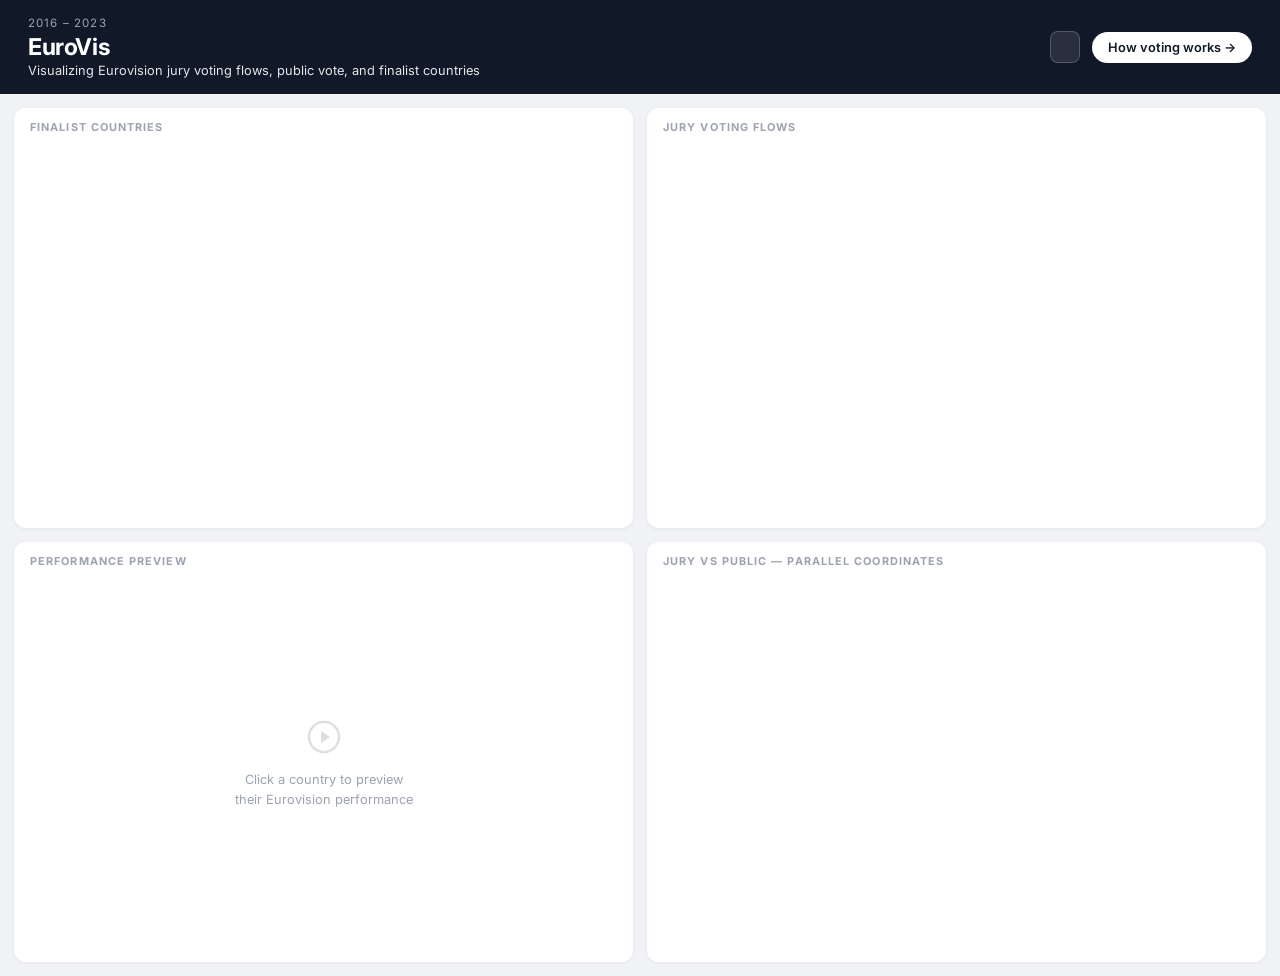
==== index_final.html @ 028e1424 "changed parallel size" ====
<!DOCTYPE html>
<html lang="en">
<head>
<meta charset="UTF-8" />
<meta name="viewport" content="width=device-width, initial-scale=1.0" />
<title>EuroVis · Eurovision Voting 2016–2023</title>
<script src="https://d3js.org/d3.v7.min.js"></script>
<link href="https://fonts.googleapis.com/css2?family=Inter:wght@300;400;500;600;700&display=swap" rel="stylesheet">
<style>
*{box-sizing:border-box;margin:0;padding:0}body{font-family:Inter,sans-serif;background:#f0f2f5;color:#111827;min-height:100vh}#header{background:#111827;color:white;padding:16px 28px;display:flex;align-items:center;justify-content:space-between;gap:20px}#header-left .eyebrow{font-size:.72rem;letter-spacing:.1em;color:#9ca3af;margin-bottom:3px}#header-left h1{font-size:1.45rem;font-weight:700;letter-spacing:-.4px}#header-left p{font-size:.8rem;color:#e5e7eb;margin-top:2px}#header-right{display:flex;align-items:center;gap:12px}.year-select{appearance:none;background:rgba(255,255,255,.1);border:1px solid rgba(255,255,255,.2);border-radius:8px;padding:7px 14px;font-family:Inter,sans-serif;font-size:.85rem;font-weight:500;color:white;cursor:pointer}.how-btn{background:white;color:#111827;border:none;border-radius:999px;padding:8px 16px;font-family:Inter,sans-serif;font-size:.8rem;font-weight:600;cursor:pointer;white-space:nowrap}.how-btn:hover{background:#f3f4f6}
#grid{display:grid;grid-template-columns:1fr 1fr;grid-template-rows:auto auto;gap:14px;padding:14px;min-height:calc(100vh - 80px)}
.panel{background:white;border-radius:12px;box-shadow:0 1px 4px rgba(0,0,0,.06);overflow:hidden;display:flex;flex-direction:column}.panel-title{font-size:.68rem;font-weight:700;letter-spacing:.1em;text-transform:uppercase;color:#9ca3af;padding:12px 16px 0}#map-panel,#chord-panel{min-height:420px}#yt-panel,#par-panel{min-height:420px}#map-svg-wrap,#par-wrap{flex:1;position:relative;overflow:hidden}#map-svg-wrap svg,#par-wrap svg{position:absolute;inset:0;width:100%;height:100%}#chord-wrap{flex:1;display:flex;align-items:center;justify-content:center;overflow:hidden;padding:4px}#chord-wrap svg{width:100%;height:100%;max-width:100%;max-height:100%}#yt-wrap{flex:1;display:flex;align-items:center;justify-content:center;padding:16px}#yt-placeholder{text-align:center;color:#9ca3af;font-size:.8rem;line-height:1.6}#yt-placeholder svg{margin-bottom:8px;opacity:.35}#yt-content{width:100%}#yt-iframe-wrap{position:relative;padding-bottom:56.25%;height:0;border-radius:8px;overflow:hidden;background:#111827}#yt-iframe-wrap iframe{position:absolute;inset:0;width:100%;height:100%;border:none}#yt-info{margin-top:10px;font-size:.8rem;color:#374151}#yt-info strong{display:block;font-size:.92rem;font-weight:700;margin-bottom:2px}#yt-info span{color:#6b7280}.tooltip{position:absolute;visibility:hidden;background:white;color:black;padding:8px 10px;border:1px solid #999;border-radius:6px;font:12px sans-serif;pointer-events:none;line-height:1.4;box-shadow:0 4px 16px rgba(0,0,0,.12);z-index:1000}#overlay{position:fixed;inset:0;background:rgba(17,24,39,.92);display:none;align-items:center;justify-content:center;z-index:999;padding:24px}#overlay.show{display:flex}#overlay-box{background:white;border-radius:16px;padding:36px;width:90%;max-width:900px;max-height:85vh;overflow-y:auto;line-height:1.65;box-shadow:0 20px 60px rgba(0,0,0,.3)}#overlay-box .eyebrow{font-size:.72rem;letter-spacing:.1em;color:#6b7280;margin-bottom:6px}#overlay-box h2{font-size:1.8rem;font-weight:700;margin-bottom:16px}#overlay-box h3{font-size:1rem;margin:18px 0 8px}#overlay-box p{font-size:.9rem;color:#374151;margin-bottom:10px}#overlay-box ul,#overlay-box ol{padding-left:20px;font-size:.88rem;color:#374151;margin-bottom:16px}.enter-btn{background:#111827;color:white;border:none;border-radius:999px;padding:11px 22px;font-family:Inter,sans-serif;font-size:.85rem;font-weight:600;cursor:pointer}@media(max-width:900px){#grid{grid-template-columns:1fr}#header{flex-direction:column;align-items:flex-start}}
</style>
</head>
<body>
<div id="header"><div id="header-left"><div class="eyebrow">2016 – 2023</div><h1>EuroVis</h1><p>Visualizing Eurovision jury voting flows, public vote, and finalist countries</p></div><div id="header-right"><select class="year-select" id="year-sel"></select><button class="how-btn" id="how-btn">How voting works →</button></div></div>
<div id="grid">
  <div class="panel" id="map-panel"><div class="panel-title">Finalist Countries</div><div id="map-svg-wrap"><svg id="map-svg"></svg></div></div>
  <div class="panel" id="chord-panel"><div class="panel-title">Jury Voting Flows</div><div id="chord-wrap"></div></div>
  <div class="panel" id="yt-panel"><div class="panel-title">Performance Preview</div><div id="yt-wrap"><div id="yt-placeholder"><svg width="36" height="36" viewBox="0 0 24 24" fill="none" stroke="currentColor" stroke-width="1.5"><circle cx="12" cy="12" r="10"/><polygon points="10 8 16 12 10 16 10 8" fill="currentColor" stroke="none"/></svg><p>Click a country to preview<br>their Eurovision performance</p></div><div id="yt-content" style="display:none"></div></div></div>
  <div class="panel" id="par-panel"><div class="panel-title">Jury vs Public — Parallel Coordinates</div><div id="par-wrap"><svg id="par-svg"></svg></div></div>
</div>
<div id="overlay"><div id="overlay-box"><div class="eyebrow">2016 – 2023</div><h2>How Eurovision Voting Works</h2><p>The Eurovision Song Contest is an annual international music competition. In the grand final, each country presents one act, and the winner is decided through votes from national juries and the public.</p><h3>How Voting Works in the Eurovision Final</h3><p><em>Note: In 2020, the contest was not held due to COVID-19.</em></p><ol><li><strong>Professional Jury Votes</strong><br>Each country has a jury of music industry professionals. Their top 10 songs receive 1–12 points.</li><li><strong>Public Televote</strong><br>Viewers vote by phone, app, or SMS. Their top 10 songs also receive 1–12 points.</li></ol><p>The final score combines jury and public points, making it possible to compare expert and audience preferences.</p><button class="enter-btn" id="enter-btn">Enter Visualization →</button></div></div>
<script>
const YEARS = d3.range(2016, 2024);
const regionsOrder = ["Northern Europe", "Western Europe", "Southern Europe", "Central Europe", "Eastern Europe", "Southeastern Europe", "Other"];
const regionColors = ["#aec7e8", "#ffbb78", "#ff9896", "#9edae5", "#98df8a", "#f7e6a1", "#c5b0d5"];
const europeNames = new Set(["Albania","Armenia","Andorra","Austria","Azerbaijan","Belarus","Belgium","Bosnia and Herzegovina","Bulgaria","Croatia","Czech Republic","Czechia","Denmark","Estonia","Finland","France","Germany","Georgia","Greece","Hungary","Iceland","Ireland","Israel","Italy","Latvia","Lithuania","Luxembourg","Malta","Moldova","Monaco","Montenegro","Morocco","Netherlands","North Macedonia","Norway","Poland","Portugal","Romania","Russia","San Marino","Serbia","Slovakia","Slovenia","Spain","Sweden","Switzerland","Turkey","Ukraine","United Kingdom","Vatican","Vatican City","Kosovo"]);
let selectedYear = 2016;
let selectedCountry = null;
let appData = null;

Promise.all([
  d3.json("countries@16.geo.json"),
  d3.csv("contestants.csv", d3.autoType),
  d3.csv("eurovision_artists_songs_2016_2023.csv", d3.autoType),
  d3.csv("eurovision_flow_with_regions_2016_2023.csv", d3.autoType),
  d3.csv("eurovision_scores_wide_2016_2023.csv", d3.autoType)
]).then(([worldData, contestants, artistsSongs, flowData, scoresWide]) => {
  appData = { worldData, contestants, artistsSongs, flowData, scoresWide };
  setupControls();

  requestAnimationFrame(() => {
    updateAll(true);
  });
});

function setupControls(){
  const yearSel = d3.select("#year-sel");
  yearSel.selectAll("option").data(YEARS).join("option").attr("value", d=>d).text(d=>d);
  yearSel.property("value", selectedYear);
  yearSel.on("change", function(){ selectedYear = +this.value; selectedCountry = null; updateAll(true); });
  d3.select("#how-btn").on("click", () => d3.select("#overlay").classed("show", true));
  d3.select("#enter-btn").on("click", () => d3.select("#overlay").classed("show", false));
  d3.select("#overlay").on("click", (event) => { if(event.target.id === "overlay") d3.select("#overlay").classed("show", false); });
}

const ro = new ResizeObserver(() => {
  if (appData) updateAll(false);
});

ro.observe(document.getElementById("map-svg-wrap"));

function updateAll(reset=false){
  renderMap(appData.worldData, appData.contestants, appData.artistsSongs, reset);
  renderChord(appData.flowData);
  renderParallel(appData.scoresWide, appData.contestants);
}

function countryKey(name){
  const map = new Map([["Czech Republic","Czechia"],["Bosnia and Herzegovina","Bosnia & Herzegovina"],["North Macedonia","Macedonia"]]);
  return map.get(name) || name;
}
function youtubeEmbed(url){
  if(!url) return null;
  const s = String(url);
  const m = s.match(/(?:v=|youtu\.be\/|embed\/)([A-Za-z0-9_-]{11})/);
  return m ? `https://www.youtube.com/embed/${m[1]}` : null;
}
function showYoutube(entry, artistSong){
  const wrap = d3.select("#yt-wrap");
  const content = d3.select("#yt-content");
  const embed = youtubeEmbed(entry?.youtube_url);
  d3.select("#yt-placeholder").style("display", embed ? "none" : "block");
  content.style("display", embed ? "block" : "none");
  if(!embed) return;
  content.html(`<div id="yt-iframe-wrap"><iframe src="${embed}" allowfullscreen></iframe></div><div id="yt-info"><strong>${entry.country}</strong><span>${artistSong?.artist || "N/A"} — ${artistSong?.song || "N/A"}</span><br><span>Final place: ${entry.place_final}</span></div>`);
}

function renderMap(worldData, contestants, artistsSongs, resetSelection){
  if(resetSelection) selectedCountry = null;
  const wrap = document.getElementById("map-svg-wrap");
  const width = wrap.clientWidth;
  const height = wrap.clientHeight;

  if (!width || !height) return;
  d3.select("#map-svg").selectAll("*").remove();
  d3.select("body").selectAll(".tooltip").remove();
  const svg = d3.select("#map-svg").attr("viewBox", [0,0,width,height]);
  const tooltip = d3.create("div").attr("class","tooltip");
  document.body.appendChild(tooltip.node());

  const getName = d => d.properties.name || d.properties.ADMIN || d.properties.admin || d.properties.NAME || "";
  const features = worldData.features;
  const mapFeatures = features.filter(d => europeNames.has(getName(d)));
  const mapData = { type:"FeatureCollection", features: mapFeatures };
  const australiaData = { type:"FeatureCollection", features: features.filter(d => getName(d) === "Australia") };
  const maltaFeature = mapFeatures.find(d => getName(d) === "Malta");
  const maltaData = maltaFeature ? { type:"FeatureCollection", features:[maltaFeature] } : null;

  const finalistsRaw = contestants.filter(d => +d.year >= 2016 && +d.year <= 2023 && d.place_final != null && d.place_final !== "" && !isNaN(+d.place_final));
  const finalists = Array.from(d3.rollup(finalistsRaw, v=>v[0], d=>+d.year, d=>d.to_country), ([year, countryMap]) => Array.from(countryMap, ([country,row]) => ({year, country, country_id: row.to_country_id, youtube_url: row.youtube_url, place_final:+row.place_final}))).flat();
  const finalistsByYear = d3.rollup(finalists, v => new Map(v.map(d => [d.country, d])), d => d.year);
  const artistSongByYearCountry = d3.rollup(artistsSongs, v=>v[0], d=>+d.year, d=>d.country);
  const yearMap = finalistsByYear.get(selectedYear) || new Map();
  const projection = d3.geoMercator().fitExtent([[20,20],[width-20,height-20]], mapData);
  const path = d3.geoPath(projection);

  const mapGroup = svg.append("g");
  const australiaInsetGroup = svg.append("g").attr("transform", `translate(${width*0.27}, ${height*0.09})`);
  const maltaInsetGroup = svg.append("g").attr("transform", `translate(${width*0.50}, ${height*0.88})`);
  const ausW=135, ausH=90, malW=55, malH=35;
  const australiaProjection = d3.geoMercator().fitExtent([[9,9],[ausW-9,ausH-9]], australiaData);
  const australiaPath = d3.geoPath(australiaProjection);
  const maltaProjection = d3.geoMercator();
  let maltaPath = null;
  if(maltaData){ maltaProjection.fitExtent([[5,5],[malW-5,malH-5]], maltaData); maltaPath = d3.geoPath(maltaProjection); }

  function getEntry(feature){ return yearMap.get(countryKey(getName(feature))); }
  function getArtistSong(country){ return (artistSongByYearCountry.get(selectedYear) || new Map()).get(country); }
  function countryFill(entry, name){ if(!entry) return "#d9d9d9"; if(name === selectedCountry && entry.place_final === 1) return "#8c6d1f"; if(name === selectedCountry) return "#1f4e79"; if(entry.place_final === 1) return "#d4af37"; return "#9ecae1"; }

  function apply(selection, inset=false){
    selection.attr("fill", d => countryFill(getEntry(d), getName(d))).attr("stroke", d => getName(d) === selectedCountry ? "#08306b" : "#fff").attr("stroke-width", d => getName(d) === selectedCountry ? 2.5 : .8).style("cursor", d => getEntry(d) ? "pointer" : "default")
      .on("mouseover", function(event,d){ const entry=getEntry(d); if(!entry) return; const as=getArtistSong(entry.country); d3.select(this).attr("stroke","#222").attr("stroke-width",2); tooltip.style("visibility","visible").html(`<strong>${entry.country}</strong><br>Singer: ${as?.artist || "N/A"}<br>Song: ${as?.song || "N/A"}<br>Final place: ${entry.place_final}`); })
      .on("mousemove", event => tooltip.style("top", `${event.pageY+12}px`).style("left", `${event.pageX+12}px`))
      .on("mouseout", function(event,d){ const entry=getEntry(d), name=getName(d); d3.select(this).attr("fill", countryFill(entry,name)).attr("stroke", name===selectedCountry?"#08306b":"#fff").attr("stroke-width", name===selectedCountry?2.5:.8); tooltip.style("visibility","hidden"); })
      .on("click", function(event,d){ const entry=getEntry(d); if(!entry) return; const clicked=getName(d); selectedCountry = selectedCountry === clicked ? null : clicked; showYoutube(entry, getArtistSong(entry.country)); renderMap(worldData, contestants, artistsSongs, false); });
  }

  const mapCountries = mapGroup.selectAll("path.country").data(mapData.features).join("path").attr("class","country").attr("d",path);
  apply(mapCountries);
  if(maltaFeature){ const c = path.centroid(maltaFeature); svg.append("line").attr("x1",c[0]).attr("y1",c[1]).attr("x2",width*.50+27.5).attr("y2",height*.88).attr("stroke","#555").attr("stroke-width",1.4).attr("stroke-dasharray","4,3"); svg.append("circle").attr("cx",c[0]).attr("cy",c[1]).attr("r",4).attr("fill","white").attr("stroke","#555").attr("stroke-width",1.2); }
  australiaInsetGroup.append("rect").attr("width",ausW).attr("height",ausH).attr("fill","none").attr("stroke","#8f8f8f").attr("stroke-width",1.2);
  const ausCountries = australiaInsetGroup.selectAll("path.country").data(australiaData.features).join("path").attr("class","country").attr("d",australiaPath).attr("stroke","#8f8f8f");
  apply(ausCountries);
  if(maltaData){ maltaInsetGroup.append("rect").attr("width",malW).attr("height",malH).attr("fill","none").attr("stroke","#777").attr("stroke-width",1.2).attr("stroke-dasharray","4,3"); const maltaCountries = maltaInsetGroup.selectAll("path.country").data(maltaData.features).join("path").attr("class","country").attr("d",maltaPath); apply(maltaCountries); }
}

function renderChord(data){
  const wrap = document.getElementById("chord-wrap");
  d3.select(wrap).selectAll("*").remove();
  const filteredData = data.filter(d => +d.year === selectedYear && +d.points > 0);
  const countryRegion = new Map();
  for(const d of data){ if(d.to_country && d.to_region) countryRegion.set(d.to_country, d.to_region); }
  const countries = Array.from(new Set(filteredData.flatMap(d => [d.from_country, d.to_country]))).sort((a,b)=>{
    const ra = countryRegion.get(a) ?? "Other", rb = countryRegion.get(b) ?? "Other";
    return (regionsOrder.indexOf(ra) - regionsOrder.indexOf(rb)) || d3.ascending(a,b);
  });
  const index = new Map(countries.map((d,i)=>[d,i]));
  const matrix = Array.from({length:countries.length}, () => Array(countries.length).fill(0));
  for(const d of filteredData){ const i=index.get(d.from_country), j=index.get(d.to_country); if(i!==undefined && j!==undefined) matrix[i][j] += +d.points; }
  const width=720, height=720, outerRadius=Math.min(width,height)*.5-88, innerRadius=outerRadius-18;
  const svg = d3.create("svg").attr("viewBox",[-width/2,-height/2,width,height]).attr("width",width).attr("height",height).style("font","9px sans-serif");
  const color = d3.scaleOrdinal().domain(regionsOrder).range(regionColors);
  const chord = d3.chord().padAngle(.035).sortSubgroups(d3.descending).sortChords(d3.descending)(matrix);
  const arc = d3.arc().innerRadius(innerRadius).outerRadius(outerRadius);
  const ribbon = d3.ribbon().radius(innerRadius);
  const nodeRegion = name => countryRegion.get(name) ?? "Other";
  svg.append("text").attr("x",0).attr("y",-height/2+24).attr("text-anchor","middle").style("font-size","16px").style("font-weight","bold").text(`Eurovision Jury Voting Flows — ${selectedYear}`);
  svg.append("g").attr("fill-opacity",.5).selectAll("path").data(chord).join("path").attr("d",ribbon).attr("fill",d=>color(nodeRegion(countries[d.source.index]))).attr("stroke",d=>d3.rgb(color(nodeRegion(countries[d.source.index]))).darker()).append("title").text(d=>`${countries[d.source.index]} → ${countries[d.target.index]}\nPoints: ${d.source.value}\n\n${countries[d.target.index]} → ${countries[d.source.index]}\nPoints: ${d.target.value}`);
  const group = svg.append("g").selectAll("g").data(chord.groups).join("g");
  group.append("path").attr("fill",d=>color(nodeRegion(countries[d.index]))).attr("stroke",d=>d3.rgb(color(nodeRegion(countries[d.index]))).darker()).attr("d",arc).append("title").text(d=>`${countries[d.index]}\nRegion: ${nodeRegion(countries[d.index])}\nTotal points: ${d.value}`);
  group.append("text").each(d=>d.angle=(d.startAngle+d.endAngle)/2).attr("dy",".35em").attr("transform",d=>`rotate(${d.angle*180/Math.PI-90}) translate(${outerRadius+6}) ${d.angle>Math.PI?"rotate(180)":""}`).attr("text-anchor",d=>d.angle>Math.PI?"end":"start").text(d=>countries[d.index]);
  const legend = svg.append("g").attr("transform",`translate(${-width/2+22},${-height/2+50})`);
  legend.selectAll("rect").data(regionsOrder).join("rect").attr("x",0).attr("y",(d,i)=>i*18).attr("width",12).attr("height",12).attr("fill",d=>color(d));
  legend.selectAll("text").data(regionsOrder).join("text").attr("x",18).attr("y",(d,i)=>i*18+10).style("font-size","11px").text(d=>d);
  wrap.appendChild(svg.node());
}

function renderParallel(scoresWide, contestants){
  const wrap = document.getElementById("par-wrap");
  d3.select("#par-svg").selectAll("*").remove();
  const width = wrap.clientWidth;
  const height = wrap.clientHeight;

  if (!width || !height) return;
  const MAX_PTS = 460, CAT_COL = { jury:"#2563eb", tele:"#059669", agree:"#d97706" };
  const placeByYearCountry = d3.rollup(contestants.filter(d => d.place_final != null && !isNaN(+d.place_final)), v=>+v[0].place_final, d=>+d.year, d=>d.to_country);
  const rows = scoresWide.filter(d => +d.year === selectedYear).map(d => ({...d, place: (placeByYearCountry.get(+d.year)||new Map()).get(d.country)}));
  if(!rows.length) return;
  function cat(d){ const diff=Math.abs(d.bias), mx=Math.max(d.jury,d.tele,1); if(diff<=.12*mx) return "agree"; return d.bias>0?"jury":"tele"; }
  const colFn=d=>CAT_COL[cat(d)], M={top:45,right:70,bottom:24,left:70};
  const iW=width-M.left-M.right, iH=height-M.top-M.bottom, xJ=M.left, xM=M.left+iW/2, xT=M.left+iW;
  const yScale=d3.scaleLinear().domain([0,MAX_PTS]).range([M.top+iH,M.top]);
  const curve=d3.line().curve(d3.curveBasis);
  const sorted=[...rows].sort((a,b)=>(a.place||99)-(b.place||99));
  const midY=new Map(sorted.map((d,i)=>[d.country, M.top + (rows.length===1 ? iH/2 : i*iH/(rows.length-1))]));
  const svg=d3.select("#par-svg").attr("viewBox",[0,0,width,height]).attr("font-family","sans-serif").style("background","#edf1f7").style("border-radius","8px");
  for(const v of [0,50,100,150,200,250,300,350,400,450]){ const y=yScale(v); svg.append("line").attr("x1",xJ).attr("x2",xT).attr("y1",y).attr("y2",y).attr("stroke","#e4e9f2"); svg.append("text").attr("x",xJ-8).attr("y",y+3.5).attr("text-anchor","end").attr("fill","#9ca3af").attr("font-size",8).text(v); svg.append("text").attr("x",xT+8).attr("y",y+3.5).attr("fill","#9ca3af").attr("font-size",8).text(v); }
  for(const x of [xJ,xT]) svg.append("line").attr("x1",x).attr("x2",x).attr("y1",M.top).attr("y2",M.top+iH).attr("stroke","#c8d4e4").attr("stroke-width",1.5);
  for(const [x,label,fill,italic] of [[xJ,"JURY POINTS","#2563eb",false],[xM,"COUNTRIES","#6b7280",true],[xT,"PUBLIC POINTS","#059669",false]]) svg.append("text").attr("x",x).attr("y",M.top-22).attr("text-anchor","middle").attr("fill",fill).attr("font-size",10).attr("font-weight",700).attr("letter-spacing",".09em").attr("font-style",italic?"italic":"normal").text(label);
  const g=svg.append("g"), refs=new Map();
  function applySelection(sel){ for(const [country,r] of refs){ const isSelected=sel===country, isFaded=sel!==null&&!isSelected; r.pathL.attr("stroke-width",isSelected?3:r.sw).attr("opacity",isFaded?.07:isSelected?1:r.op); r.pathR.attr("stroke-width",isSelected?3:r.sw).attr("opacity",isFaded?.07:isSelected?1:r.op); r.dJ.attr("r",isSelected?5:3.5).attr("opacity",isFaded?.1:isSelected?1:.55); r.dT.attr("r",isSelected?5:3.5).attr("opacity",isFaded?.1:isSelected?1:.55); r.dM.attr("r",isSelected?5.5:4).attr("opacity",isFaded?.1:isSelected?1:.7); r.lbl.attr("fill",isFaded?"#c8d0dc":isSelected?r.c:"#374151").attr("font-weight",isSelected?700:null); }}
  svg.on("click",()=>{selectedCountry=null;applySelection(null);});
  for(const d of rows){ const jy=yScale(d.jury), ty=yScale(d.tele), my=midY.get(d.country), c=colFn(d), isExtreme=Math.abs(d.bias)>100, sw=isExtreme?2:1.2, op=isExtreme?.72:.38; const ptsL=[[xJ,jy],[xJ+(xM-xJ)*.38,jy],[xJ+(xM-xJ)*.62,my],[xM,my]], ptsR=[[xM,my],[xM+(xT-xM)*.38,my],[xM+(xT-xM)*.62,ty],[xT,ty]]; const pathL=g.append("path").datum(ptsL).attr("d",curve).attr("fill","none").attr("stroke",c).attr("stroke-width",sw).attr("opacity",op); const pathR=g.append("path").datum(ptsR).attr("d",curve).attr("fill","none").attr("stroke",c).attr("stroke-width",sw).attr("opacity",op); const dJ=g.append("circle").attr("cx",xJ).attr("cy",jy).attr("r",3.5).attr("fill","#2563eb").attr("opacity",.55); const dT=g.append("circle").attr("cx",xT).attr("cy",ty).attr("r",3.5).attr("fill","#059669").attr("opacity",.55); const dM=g.append("circle").attr("cx",xM).attr("cy",my).attr("r",4).attr("fill",c).attr("opacity",.7); const lbl=g.append("text").attr("x",xM+8).attr("y",my+3.5).attr("fill","#374151").attr("font-size",rows.length>25?8:9).text(d.country).style("cursor","pointer"); refs.set(d.country,{pathL,pathR,dJ,dT,dM,lbl,sw,op,c}); function selectThis(event){ event.stopPropagation(); selectedCountry = selectedCountry===d.country?null:d.country; applySelection(selectedCountry); } for(const pts of [ptsL,ptsR]) g.append("path").datum(pts).attr("d",curve).attr("fill","none").attr("stroke","transparent").attr("stroke-width",14).style("cursor","pointer").on("click",selectThis).on("mouseenter",()=>applySelection(d.country)).on("mouseleave",()=>applySelection(selectedCountry)); lbl.on("click",selectThis).on("mouseenter",()=>applySelection(d.country)).on("mouseleave",()=>applySelection(selectedCountry)); }
  applySelection(selectedCountry);
}

window.addEventListener("resize", () => { if(appData) updateAll(false); });
</script>
</body>
</html>
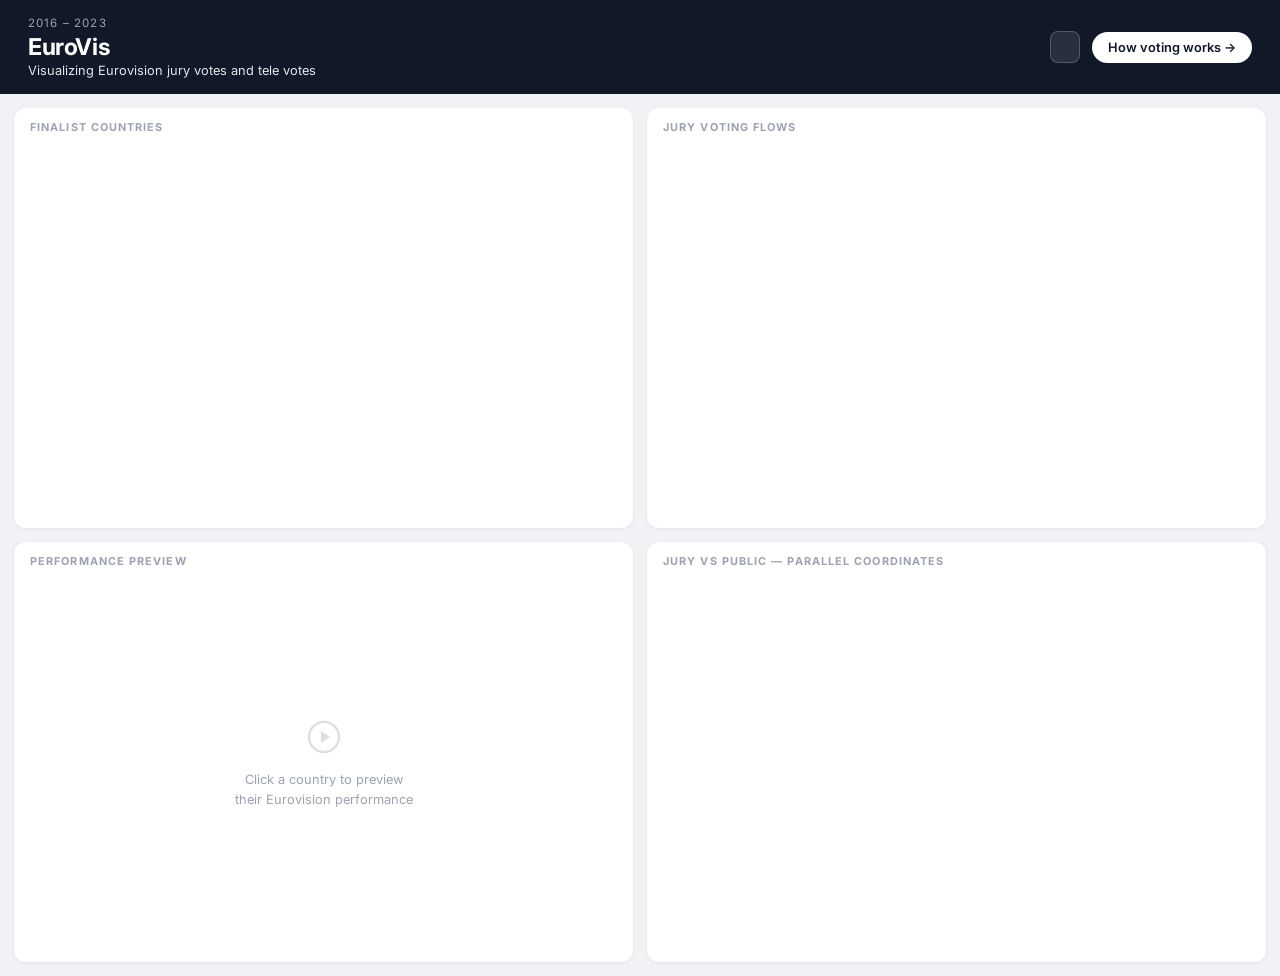
==== commit a173f7d6: "change text" ====
--- a/index_final.html
+++ b/index_final.html
@@ -13,16 +13,72 @@
 </style>
 </head>
 <body>
-<div id="header"><div id="header-left"><div class="eyebrow">2016 – 2023</div><h1>EuroVis</h1><p>Visualizing Eurovision jury voting flows, public vote, and finalist countries</p></div><div id="header-right"><select class="year-select" id="year-sel"></select><button class="how-btn" id="how-btn">How voting works →</button></div></div>
+<div id="header"><div id="header-left"><div class="eyebrow">2016 – 2023</div><h1>EuroVis</h1><p>Visualizing Eurovision jury votes and tele votes</p></div><div id="header-right"><select class="year-select" id="year-sel"></select><button class="how-btn" id="how-btn">How voting works →</button></div></div>
 <div id="grid">
   <div class="panel" id="map-panel"><div class="panel-title">Finalist Countries</div><div id="map-svg-wrap"><svg id="map-svg"></svg></div></div>
   <div class="panel" id="chord-panel"><div class="panel-title">Jury Voting Flows</div><div id="chord-wrap"></div></div>
   <div class="panel" id="yt-panel"><div class="panel-title">Performance Preview</div><div id="yt-wrap"><div id="yt-placeholder"><svg width="36" height="36" viewBox="0 0 24 24" fill="none" stroke="currentColor" stroke-width="1.5"><circle cx="12" cy="12" r="10"/><polygon points="10 8 16 12 10 16 10 8" fill="currentColor" stroke="none"/></svg><p>Click a country to preview<br>their Eurovision performance</p></div><div id="yt-content" style="display:none"></div></div></div>
   <div class="panel" id="par-panel"><div class="panel-title">Jury vs Public — Parallel Coordinates</div><div id="par-wrap"><svg id="par-svg"></svg></div></div>
 </div>
-<div id="overlay"><div id="overlay-box"><div class="eyebrow">2016 – 2023</div><h2>How Eurovision Voting Works</h2><p>The Eurovision Song Contest is an annual international music competition. In the grand final, each country presents one act, and the winner is decided through votes from national juries and the public.</p><h3>How Voting Works in the Eurovision Final</h3><p><em>Note: In 2020, the contest was not held due to COVID-19.</em></p><ol><li><strong>Professional Jury Votes</strong><br>Each country has a jury of music industry professionals. Their top 10 songs receive 1–12 points.</li><li><strong>Public Televote</strong><br>Viewers vote by phone, app, or SMS. Their top 10 songs also receive 1–12 points.</li></ol><p>The final score combines jury and public points, making it possible to compare expert and audience preferences.</p><button class="enter-btn" id="enter-btn">Enter Visualization →</button></div></div>
+<div id="overlay">
+  <div id="overlay-box">
+    
+    <div class="eyebrow">1956 – 2023</div>
+    <h2>How Eurovision Voting Works</h2>
+    
+    <p>
+      The Eurovision Song Contest is an annual international music competition where countries from across Europe (and a few beyond) each submit an original song to be performed live on stage. First held in 1956, it has grown into one of the world’s largest televised events. In the grand final, each country presents one act, and the winner is decided through a combination of votes from national juries and the public.
+    </p>
+
+    <h3>How Voting Works in the Eurovision Final (2016–2023)</h3>
+    
+    <p><em>Note: In 2020, the contest was not held due to the global COVID-19 pandemic.</em></p>
+    
+    <p>
+      During the final, every participating country votes for their favorite performances, but they cannot vote for themselves.
+    </p>
+
+    <p>The voting system has two equally important parts:</p>
+
+    <ol>
+      <li>
+        <strong>Professional Jury Votes</strong><br>
+        Each country has a panel of five music industry professionals. They rank all the songs based on vocal ability, composition, originality, and performance. Their top 10 songs receive points from 1 to 12 (with 12 being the highest).
+      </li>
+
+      <li>
+        <strong>Public Televote</strong><br>
+        Viewers at home also vote for their favorite songs via phone, app, or SMS. Just like the jury, the public’s top 10 songs receive points from 1 to 12.
+      </li>
+    </ol>
+
+    <p>
+      This means each country gives out two separate sets of points: one from the jury and one from the public.
+    </p>
+
+    <h3>How the Winner Is Decided</h3>
+
+    <ul>
+      <li>Jury points from all countries are announced first</li>
+      <li>Then, the public televotes are added on top</li>
+      <li>The song with the highest combined total wins</li>
+    </ul>
+
+    <p>
+      Because juries and the public often have different tastes, the results can reveal interesting patterns:
+    </p>
+
+    <ul>
+      <li>Songs loved by viewers but not by experts (or vice versa)</li>
+      <li>Regional voting trends between neighboring countries</li>
+    </ul>
+
+    <button class="enter-btn" id="enter-btn">Enter Visualization →</button>
+
+  </div>
+</div>
 <script>
-const YEARS = d3.range(2016, 2024);
+const YEARS = [2016, 2017, 2018, 2019, 2021, 2022, 2023];
 const regionsOrder = ["Northern Europe", "Western Europe", "Southern Europe", "Central Europe", "Eastern Europe", "Southeastern Europe", "Other"];
 const regionColors = ["#aec7e8", "#ffbb78", "#ff9896", "#9edae5", "#98df8a", "#f7e6a1", "#c5b0d5"];
 const europeNames = new Set(["Albania","Armenia","Andorra","Austria","Azerbaijan","Belarus","Belgium","Bosnia and Herzegovina","Bulgaria","Croatia","Czech Republic","Czechia","Denmark","Estonia","Finland","France","Germany","Georgia","Greece","Hungary","Iceland","Ireland","Israel","Italy","Latvia","Lithuania","Luxembourg","Malta","Moldova","Monaco","Montenegro","Morocco","Netherlands","North Macedonia","Norway","Poland","Portugal","Romania","Russia","San Marino","Serbia","Slovakia","Slovenia","Spain","Sweden","Switzerland","Turkey","Ukraine","United Kingdom","Vatican","Vatican City","Kosovo"]);
@@ -67,6 +123,11 @@
   renderParallel(appData.scoresWide, appData.contestants);
 }
 
+function selectCountry(country){
+  selectedCountry = selectedCountry === country ? null : country;
+  updateAll(false);
+}
+
 function countryKey(name){
   const map = new Map([["Czech Republic","Czechia"],["Bosnia and Herzegovina","Bosnia & Herzegovina"],["North Macedonia","Macedonia"]]);
   return map.get(name) || name;
@@ -135,7 +196,7 @@
       .on("mouseover", function(event,d){ const entry=getEntry(d); if(!entry) return; const as=getArtistSong(entry.country); d3.select(this).attr("stroke","#222").attr("stroke-width",2); tooltip.style("visibility","visible").html(`<strong>${entry.country}</strong><br>Singer: ${as?.artist || "N/A"}<br>Song: ${as?.song || "N/A"}<br>Final place: ${entry.place_final}`); })
       .on("mousemove", event => tooltip.style("top", `${event.pageY+12}px`).style("left", `${event.pageX+12}px`))
       .on("mouseout", function(event,d){ const entry=getEntry(d), name=getName(d); d3.select(this).attr("fill", countryFill(entry,name)).attr("stroke", name===selectedCountry?"#08306b":"#fff").attr("stroke-width", name===selectedCountry?2.5:.8); tooltip.style("visibility","hidden"); })
-      .on("click", function(event,d){ const entry=getEntry(d); if(!entry) return; const clicked=getName(d); selectedCountry = selectedCountry === clicked ? null : clicked; showYoutube(entry, getArtistSong(entry.country)); renderMap(worldData, contestants, artistsSongs, false); });
+      .on("click", function(event,d){ const entry = getEntry(d); if(!entry) return; showYoutube(entry, getArtistSong(entry.country)); selectCountry(entry.country);});
   }
 
   const mapCountries = mapGroup.selectAll("path.country").data(mapData.features).join("path").attr("class","country").attr("d",path);
@@ -150,60 +211,365 @@
 function renderChord(data){
   const wrap = document.getElementById("chord-wrap");
   d3.select(wrap).selectAll("*").remove();
+
   const filteredData = data.filter(d => +d.year === selectedYear && +d.points > 0);
+
   const countryRegion = new Map();
-  for(const d of data){ if(d.to_country && d.to_region) countryRegion.set(d.to_country, d.to_region); }
+  for(const d of data){
+    if(d.to_country && d.to_region) countryRegion.set(d.to_country, d.to_region);
+    if(d.from_country && d.from_region) countryRegion.set(d.from_country, d.from_region);
+  }
+
   const countries = Array.from(new Set(filteredData.flatMap(d => [d.from_country, d.to_country]))).sort((a,b)=>{
-    const ra = countryRegion.get(a) ?? "Other", rb = countryRegion.get(b) ?? "Other";
+    const ra = countryRegion.get(a) ?? "Other";
+    const rb = countryRegion.get(b) ?? "Other";
     return (regionsOrder.indexOf(ra) - regionsOrder.indexOf(rb)) || d3.ascending(a,b);
   });
+
   const index = new Map(countries.map((d,i)=>[d,i]));
   const matrix = Array.from({length:countries.length}, () => Array(countries.length).fill(0));
-  for(const d of filteredData){ const i=index.get(d.from_country), j=index.get(d.to_country); if(i!==undefined && j!==undefined) matrix[i][j] += +d.points; }
-  const width=720, height=720, outerRadius=Math.min(width,height)*.5-88, innerRadius=outerRadius-18;
-  const svg = d3.create("svg").attr("viewBox",[-width/2,-height/2,width,height]).attr("width",width).attr("height",height).style("font","9px sans-serif");
+
+  for(const d of filteredData){
+    const i = index.get(d.from_country);
+    const j = index.get(d.to_country);
+    if(i !== undefined && j !== undefined) matrix[i][j] += +d.points;
+  }
+
+  const width = 720;
+  const height = 720;
+  const outerRadius = Math.min(width,height) * .5 - 88;
+  const innerRadius = outerRadius - 18;
+
+  const svg = d3.create("svg")
+    .attr("viewBox",[-width/2,-height/2,width,height])
+    .attr("width",width)
+    .attr("height",height)
+    .style("font","9px sans-serif")
+    .on("click", () => {
+      selectedCountry = null;
+      updateAll(false);
+    });
+
   const color = d3.scaleOrdinal().domain(regionsOrder).range(regionColors);
-  const chord = d3.chord().padAngle(.035).sortSubgroups(d3.descending).sortChords(d3.descending)(matrix);
+
+  const chord = d3.chord()
+    .padAngle(.035)
+    .sortSubgroups(d3.descending)
+    .sortChords(d3.descending)(matrix);
+
   const arc = d3.arc().innerRadius(innerRadius).outerRadius(outerRadius);
   const ribbon = d3.ribbon().radius(innerRadius);
   const nodeRegion = name => countryRegion.get(name) ?? "Other";
-  svg.append("text").attr("x",0).attr("y",-height/2+24).attr("text-anchor","middle").style("font-size","16px").style("font-weight","bold").text(`Eurovision Jury Voting Flows — ${selectedYear}`);
-  svg.append("g").attr("fill-opacity",.5).selectAll("path").data(chord).join("path").attr("d",ribbon).attr("fill",d=>color(nodeRegion(countries[d.source.index]))).attr("stroke",d=>d3.rgb(color(nodeRegion(countries[d.source.index]))).darker()).append("title").text(d=>`${countries[d.source.index]} → ${countries[d.target.index]}\nPoints: ${d.source.value}\n\n${countries[d.target.index]} → ${countries[d.source.index]}\nPoints: ${d.target.value}`);
-  const group = svg.append("g").selectAll("g").data(chord.groups).join("g");
-  group.append("path").attr("fill",d=>color(nodeRegion(countries[d.index]))).attr("stroke",d=>d3.rgb(color(nodeRegion(countries[d.index]))).darker()).attr("d",arc).append("title").text(d=>`${countries[d.index]}\nRegion: ${nodeRegion(countries[d.index])}\nTotal points: ${d.value}`);
-  group.append("text").each(d=>d.angle=(d.startAngle+d.endAngle)/2).attr("dy",".35em").attr("transform",d=>`rotate(${d.angle*180/Math.PI-90}) translate(${outerRadius+6}) ${d.angle>Math.PI?"rotate(180)":""}`).attr("text-anchor",d=>d.angle>Math.PI?"end":"start").text(d=>countries[d.index]);
-  const legend = svg.append("g").attr("transform",`translate(${-width/2+22},${-height/2+50})`);
-  legend.selectAll("rect").data(regionsOrder).join("rect").attr("x",0).attr("y",(d,i)=>i*18).attr("width",12).attr("height",12).attr("fill",d=>color(d));
-  legend.selectAll("text").data(regionsOrder).join("text").attr("x",18).attr("y",(d,i)=>i*18+10).style("font-size","11px").text(d=>d);
+
+  svg.append("text")
+    .attr("x",0)
+    .attr("y",-height/2+24)
+    .attr("text-anchor","middle")
+    .style("font-size","16px")
+    .style("font-weight","bold")
+    .text(`Eurovision Jury Voting Flows — ${selectedYear}`);
+
+  const ribbons = svg.append("g")
+    .selectAll("path")
+    .data(chord)
+    .join("path")
+    .attr("d", ribbon)
+    .attr("fill", d => color(nodeRegion(countries[d.source.index])))
+    .attr("stroke", d => d3.rgb(color(nodeRegion(countries[d.source.index]))).darker())
+    .attr("fill-opacity", d => {
+      if(!selectedCountry) return .45;
+      return countries[d.source.index] === selectedCountry || countries[d.target.index] === selectedCountry ? .85 : .05;
+    })
+    .attr("stroke-opacity", d => {
+      if(!selectedCountry) return .7;
+      return countries[d.source.index] === selectedCountry || countries[d.target.index] === selectedCountry ? .9 : .04;
+    })
+    .style("cursor", "pointer")
+    .on("click", function(event, d){
+      event.stopPropagation();
+      selectCountry(countries[d.source.index]);
+    });
+
+  ribbons.append("title")
+    .text(d => `${countries[d.source.index]} → ${countries[d.target.index]}
+Points: ${d.source.value}
+
+${countries[d.target.index]} → ${countries[d.source.index]}
+Points: ${d.target.value}`);
+
+  const group = svg.append("g")
+    .selectAll("g")
+    .data(chord.groups)
+    .join("g")
+    .style("cursor", "pointer")
+    .on("click", function(event, d){
+      event.stopPropagation();
+      selectCountry(countries[d.index]);
+    });
+
+  group.append("path")
+    .attr("fill", d => color(nodeRegion(countries[d.index])))
+    .attr("stroke", d => selectedCountry === countries[d.index] ? "#111827" : d3.rgb(color(nodeRegion(countries[d.index]))).darker())
+    .attr("stroke-width", d => selectedCountry === countries[d.index] ? 2.5 : 1)
+    .attr("opacity", d => !selectedCountry || selectedCountry === countries[d.index] ? 1 : .25)
+    .attr("d", arc)
+    .append("title")
+    .text(d => `${countries[d.index]}
+Region: ${nodeRegion(countries[d.index])}
+Total points: ${d.value}`);
+
+  group.append("text")
+    .each(d => d.angle = (d.startAngle + d.endAngle) / 2)
+    .attr("dy",".35em")
+    .attr("transform", d => `rotate(${d.angle * 180 / Math.PI - 90}) translate(${outerRadius + 6}) ${d.angle > Math.PI ? "rotate(180)" : ""}`)
+    .attr("text-anchor", d => d.angle > Math.PI ? "end" : "start")
+    .attr("fill", d => selectedCountry === countries[d.index] ? "#111827" : "#374151")
+    .attr("font-weight", d => selectedCountry === countries[d.index] ? 700 : 400)
+    .attr("opacity", d => !selectedCountry || selectedCountry === countries[d.index] ? 1 : .3)
+    .text(d => countries[d.index]);
+
+  const legend = svg.append("g")
+    .attr("transform",`translate(${-width/2+22},${-height/2+50})`);
+
+  legend.selectAll("rect")
+    .data(regionsOrder)
+    .join("rect")
+    .attr("x",0)
+    .attr("y",(d,i)=>i*18)
+    .attr("width",12)
+    .attr("height",12)
+    .attr("fill",d=>color(d));
+
+  legend.selectAll("text")
+    .data(regionsOrder)
+    .join("text")
+    .attr("x",18)
+    .attr("y",(d,i)=>i*18+10)
+    .style("font-size","11px")
+    .text(d=>d);
+
   wrap.appendChild(svg.node());
 }
 
 function renderParallel(scoresWide, contestants){
   const wrap = document.getElementById("par-wrap");
   d3.select("#par-svg").selectAll("*").remove();
+
   const width = wrap.clientWidth;
   const height = wrap.clientHeight;
-
   if (!width || !height) return;
-  const MAX_PTS = 460, CAT_COL = { jury:"#2563eb", tele:"#059669", agree:"#d97706" };
-  const placeByYearCountry = d3.rollup(contestants.filter(d => d.place_final != null && !isNaN(+d.place_final)), v=>+v[0].place_final, d=>+d.year, d=>d.to_country);
-  const rows = scoresWide.filter(d => +d.year === selectedYear).map(d => ({...d, place: (placeByYearCountry.get(+d.year)||new Map()).get(d.country)}));
-  if(!rows.length) return;
-  function cat(d){ const diff=Math.abs(d.bias), mx=Math.max(d.jury,d.tele,1); if(diff<=.12*mx) return "agree"; return d.bias>0?"jury":"tele"; }
-  const colFn=d=>CAT_COL[cat(d)], M={top:45,right:70,bottom:24,left:70};
-  const iW=width-M.left-M.right, iH=height-M.top-M.bottom, xJ=M.left, xM=M.left+iW/2, xT=M.left+iW;
-  const yScale=d3.scaleLinear().domain([0,MAX_PTS]).range([M.top+iH,M.top]);
-  const curve=d3.line().curve(d3.curveBasis);
-  const sorted=[...rows].sort((a,b)=>(a.place||99)-(b.place||99));
-  const midY=new Map(sorted.map((d,i)=>[d.country, M.top + (rows.length===1 ? iH/2 : i*iH/(rows.length-1))]));
-  const svg=d3.select("#par-svg").attr("viewBox",[0,0,width,height]).attr("font-family","sans-serif").style("background","#edf1f7").style("border-radius","8px");
-  for(const v of [0,50,100,150,200,250,300,350,400,450]){ const y=yScale(v); svg.append("line").attr("x1",xJ).attr("x2",xT).attr("y1",y).attr("y2",y).attr("stroke","#e4e9f2"); svg.append("text").attr("x",xJ-8).attr("y",y+3.5).attr("text-anchor","end").attr("fill","#9ca3af").attr("font-size",8).text(v); svg.append("text").attr("x",xT+8).attr("y",y+3.5).attr("fill","#9ca3af").attr("font-size",8).text(v); }
-  for(const x of [xJ,xT]) svg.append("line").attr("x1",x).attr("x2",x).attr("y1",M.top).attr("y2",M.top+iH).attr("stroke","#c8d4e4").attr("stroke-width",1.5);
-  for(const [x,label,fill,italic] of [[xJ,"JURY POINTS","#2563eb",false],[xM,"COUNTRIES","#6b7280",true],[xT,"PUBLIC POINTS","#059669",false]]) svg.append("text").attr("x",x).attr("y",M.top-22).attr("text-anchor","middle").attr("fill",fill).attr("font-size",10).attr("font-weight",700).attr("letter-spacing",".09em").attr("font-style",italic?"italic":"normal").text(label);
-  const g=svg.append("g"), refs=new Map();
-  function applySelection(sel){ for(const [country,r] of refs){ const isSelected=sel===country, isFaded=sel!==null&&!isSelected; r.pathL.attr("stroke-width",isSelected?3:r.sw).attr("opacity",isFaded?.07:isSelected?1:r.op); r.pathR.attr("stroke-width",isSelected?3:r.sw).attr("opacity",isFaded?.07:isSelected?1:r.op); r.dJ.attr("r",isSelected?5:3.5).attr("opacity",isFaded?.1:isSelected?1:.55); r.dT.attr("r",isSelected?5:3.5).attr("opacity",isFaded?.1:isSelected?1:.55); r.dM.attr("r",isSelected?5.5:4).attr("opacity",isFaded?.1:isSelected?1:.7); r.lbl.attr("fill",isFaded?"#c8d0dc":isSelected?r.c:"#374151").attr("font-weight",isSelected?700:null); }}
-  svg.on("click",()=>{selectedCountry=null;applySelection(null);});
-  for(const d of rows){ const jy=yScale(d.jury), ty=yScale(d.tele), my=midY.get(d.country), c=colFn(d), isExtreme=Math.abs(d.bias)>100, sw=isExtreme?2:1.2, op=isExtreme?.72:.38; const ptsL=[[xJ,jy],[xJ+(xM-xJ)*.38,jy],[xJ+(xM-xJ)*.62,my],[xM,my]], ptsR=[[xM,my],[xM+(xT-xM)*.38,my],[xM+(xT-xM)*.62,ty],[xT,ty]]; const pathL=g.append("path").datum(ptsL).attr("d",curve).attr("fill","none").attr("stroke",c).attr("stroke-width",sw).attr("opacity",op); const pathR=g.append("path").datum(ptsR).attr("d",curve).attr("fill","none").attr("stroke",c).attr("stroke-width",sw).attr("opacity",op); const dJ=g.append("circle").attr("cx",xJ).attr("cy",jy).attr("r",3.5).attr("fill","#2563eb").attr("opacity",.55); const dT=g.append("circle").attr("cx",xT).attr("cy",ty).attr("r",3.5).attr("fill","#059669").attr("opacity",.55); const dM=g.append("circle").attr("cx",xM).attr("cy",my).attr("r",4).attr("fill",c).attr("opacity",.7); const lbl=g.append("text").attr("x",xM+8).attr("y",my+3.5).attr("fill","#374151").attr("font-size",rows.length>25?8:9).text(d.country).style("cursor","pointer"); refs.set(d.country,{pathL,pathR,dJ,dT,dM,lbl,sw,op,c}); function selectThis(event){ event.stopPropagation(); selectedCountry = selectedCountry===d.country?null:d.country; applySelection(selectedCountry); } for(const pts of [ptsL,ptsR]) g.append("path").datum(pts).attr("d",curve).attr("fill","none").attr("stroke","transparent").attr("stroke-width",14).style("cursor","pointer").on("click",selectThis).on("mouseenter",()=>applySelection(d.country)).on("mouseleave",()=>applySelection(selectedCountry)); lbl.on("click",selectThis).on("mouseenter",()=>applySelection(d.country)).on("mouseleave",()=>applySelection(selectedCountry)); }
+
+  const MAX_PTS = 460;
+  const LINE_COLOR = "#9ecae1";
+  const DOT_COLOR = "#9ecae1";
+
+  const flagMap = {
+    Albania:"al", Armenia:"am", Australia:"au", Austria:"at", Azerbaijan:"az",
+    Belgium:"be", Bulgaria:"bg", Croatia:"hr", Cyprus:"cy", Czechia:"cz",
+    Denmark:"dk", Estonia:"ee", Finland:"fi", France:"fr", Georgia:"ge",
+    Germany:"de", Greece:"gr", Iceland:"is", Ireland:"ie", Israel:"il",
+    Italy:"it", Latvia:"lv", Lithuania:"lt", Malta:"mt", Moldova:"md",
+    Netherlands:"nl", Norway:"no", Poland:"pl", Portugal:"pt", Romania:"ro",
+    Russia:"ru", "San Marino":"sm", Serbia:"rs", Slovenia:"si", Spain:"es",
+    Sweden:"se", Switzerland:"ch", Ukraine:"ua", "United Kingdom":"gb",
+    Belarus:"by", Hungary:"hu", "North Macedonia":"mk"
+  };
+
+  const flagURL = country =>
+    flagMap[country] ? `https://flagcdn.com/w20/${flagMap[country]}.png` : "";
+
+  const placeByYearCountry = d3.rollup(
+    contestants.filter(d => d.place_final != null && !isNaN(+d.place_final)),
+    v => +v[0].place_final,
+    d => +d.year,
+    d => d.to_country
+  );
+
+  const rows = scoresWide
+    .filter(d => +d.year === selectedYear)
+    .map(d => ({
+      ...d,
+      place: (placeByYearCountry.get(+d.year) || new Map()).get(d.country)
+    }));
+
+  if (!rows.length) return;
+
+  const M = { top:45, right:70, bottom:24, left:70 };
+  const iW = width - M.left - M.right;
+  const iH = height - M.top - M.bottom;
+  const xJ = M.left;
+  const xM = M.left + iW / 2;
+  const xT = M.left + iW;
+
+  const yScale = d3.scaleLinear()
+    .domain([0, MAX_PTS])
+    .range([M.top + iH, M.top]);
+
+  const curve = d3.line().curve(d3.curveBasis);
+
+  const sorted = [...rows].sort((a,b) => (a.place || 99) - (b.place || 99));
+  const midY = new Map(
+    sorted.map((d,i) => [
+      d.country,
+      M.top + (rows.length === 1 ? iH / 2 : i * iH / (rows.length - 1))
+    ])
+  );
+
+  const svg = d3.select("#par-svg")
+    .attr("viewBox", [0,0,width,height])
+    .attr("font-family","Inter, sans-serif")
+    .style("background", "#0f2f5")
+    .style("border-radius", "8px");
+
+  for (const v of [0,50,100,150,200,250,300,350,400,450]) {
+    const y = yScale(v);
+    svg.append("line")
+      .attr("x1", xJ).attr("x2", xT)
+      .attr("y1", y).attr("y2", y)
+      .attr("stroke", "#dbeafe");
+
+    svg.append("text")
+      .attr("x", xJ - 8).attr("y", y + 3.5)
+      .attr("text-anchor", "end")
+      .attr("fill", "#9ca3af")
+      .attr("font-size", 8)
+      .text(v);
+
+    svg.append("text")
+      .attr("x", xT + 8).attr("y", y + 3.5)
+      .attr("fill", "#9ca3af")
+      .attr("font-size", 8)
+      .text(v);
+  }
+
+  for (const x of [xJ, xT]) {
+    svg.append("line")
+      .attr("x1", x).attr("x2", x)
+      .attr("y1", M.top).attr("y2", M.top + iH)
+      .attr("stroke", "#c8d4e4")
+      .attr("stroke-width", 1.5);
+  }
+
+  for (const [x,label,fill,italic] of [
+    [xJ,"JURY POINTS","#6b7280",false],
+    [xM,"COUNTRIES","#6b7280",true],
+    [xT,"PUBLIC POINTS","#6b7280",false]
+  ]) {
+    svg.append("text")
+      .attr("x", x)
+      .attr("y", M.top - 22)
+      .attr("text-anchor", "middle")
+      .attr("fill", fill)
+      .attr("font-size", 10)
+      .attr("font-weight", 700)
+      .attr("letter-spacing", ".09em")
+      .attr("font-style", italic ? "italic" : "normal")
+      .text(label);
+  }
+
+  const g = svg.append("g");
+  const refs = new Map();
+
+  function applySelection(sel){
+    for (const [country,r] of refs) {
+      const isSelected = sel === country;
+      const isFaded = sel !== null && !isSelected;
+
+      r.pathL.attr("stroke", LINE_COLOR).attr("stroke-width", isSelected ? 3 : r.sw).attr("opacity", isFaded ? .07 : isSelected ? 1 : r.op);
+      r.pathR.attr("stroke", LINE_COLOR).attr("stroke-width", isSelected ? 3 : r.sw).attr("opacity", isFaded ? .07 : isSelected ? 1 : r.op);
+
+      r.dJ.attr("fill", DOT_COLOR).attr("r", isSelected ? 5 : 3.5).attr("opacity", isFaded ? .1 : isSelected ? 1 : .55);
+      r.dT.attr("fill", DOT_COLOR).attr("r", isSelected ? 5 : 3.5).attr("opacity", isFaded ? .1 : isSelected ? 1 : .55);
+
+      r.flag
+        .attr("width", isSelected ? 16 : 12)
+        .attr("height", isSelected ? 16 : 12)
+        .attr("x", xM - (isSelected ? 8 : 6))
+        .attr("y", r.my - (isSelected ? 8 : 6))
+        .attr("opacity", isFaded ? .18 : 1);
+
+      r.lbl
+        .attr("fill", isFaded ? "#c8d0dc" : "#374151")
+        .attr("font-weight", isSelected ? 700 : null);
+    }
+  }
+
+  svg.on("click", () => {
+    selectedCountry = null;
+    applySelection(null);
+  });
+
+  for (const d of rows) {
+    const jy = yScale(d.jury);
+    const ty = yScale(d.tele);
+    const my = midY.get(d.country);
+    const isExtreme = Math.abs(d.bias) > 100;
+    const sw = isExtreme ? 2 : 1.2;
+    const op = isExtreme ? .72 : .38;
+
+    const ptsL = [[xJ,jy],[xJ+(xM-xJ)*.38,jy],[xJ+(xM-xJ)*.62,my],[xM,my]];
+    const ptsR = [[xM,my],[xM+(xT-xM)*.38,my],[xM+(xT-xM)*.62,ty],[xT,ty]];
+
+    const pathL = g.append("path").datum(ptsL).attr("d", curve)
+      .attr("fill", "none").attr("stroke", LINE_COLOR).attr("stroke-width", sw).attr("opacity", op);
+
+    const pathR = g.append("path").datum(ptsR).attr("d", curve)
+      .attr("fill", "none").attr("stroke", LINE_COLOR).attr("stroke-width", sw).attr("opacity", op);
+
+    const dJ = g.append("circle")
+      .attr("cx", xJ).attr("cy", jy).attr("r", 3.5)
+      .attr("fill", DOT_COLOR).attr("opacity", .55);
+
+    const dT = g.append("circle")
+      .attr("cx", xT).attr("cy", ty).attr("r", 3.5)
+      .attr("fill", DOT_COLOR).attr("opacity", .55);
+
+    const flag = g.append("image")
+      .attr("x", xM - 6)
+      .attr("y", my - 6)
+      .attr("width", 12)
+      .attr("height", 12)
+      .attr("href", flagURL(d.country))
+      .style("cursor", "pointer");
+
+    const lbl = g.append("text")
+      .attr("x", xM + 10)
+      .attr("y", my + 3.5)
+      .attr("fill", "#374151")
+      .attr("font-size", rows.length > 25 ? 8 : 9)
+      .text(d.country)
+      .style("cursor", "pointer");
+
+    refs.set(d.country, { pathL, pathR, dJ, dT, flag, lbl, sw, op, my });
+
+    function selectThis(event){
+      event.stopPropagation();
+      selectedCountry = selectedCountry === d.country ? null : d.country;
+      applySelection(selectedCountry);
+    }
+
+    for (const pts of [ptsL, ptsR]) {
+      g.append("path")
+        .datum(pts)
+        .attr("d", curve)
+        .attr("fill", "none")
+        .attr("stroke", "transparent")
+        .attr("stroke-width", 14)
+        .style("cursor", "pointer")
+        .on("click", selectThis)
+        .on("mouseenter", () => applySelection(d.country))
+        .on("mouseleave", () => applySelection(selectedCountry));
+    }
+
+    flag.on("click", selectThis)
+      .on("mouseenter", () => applySelection(d.country))
+      .on("mouseleave", () => applySelection(selectedCountry));
+
+    lbl.on("click", selectThis)
+      .on("mouseenter", () => applySelection(d.country))
+      .on("mouseleave", () => applySelection(selectedCountry));
+  }
+
   applySelection(selectedCountry);
 }
 
